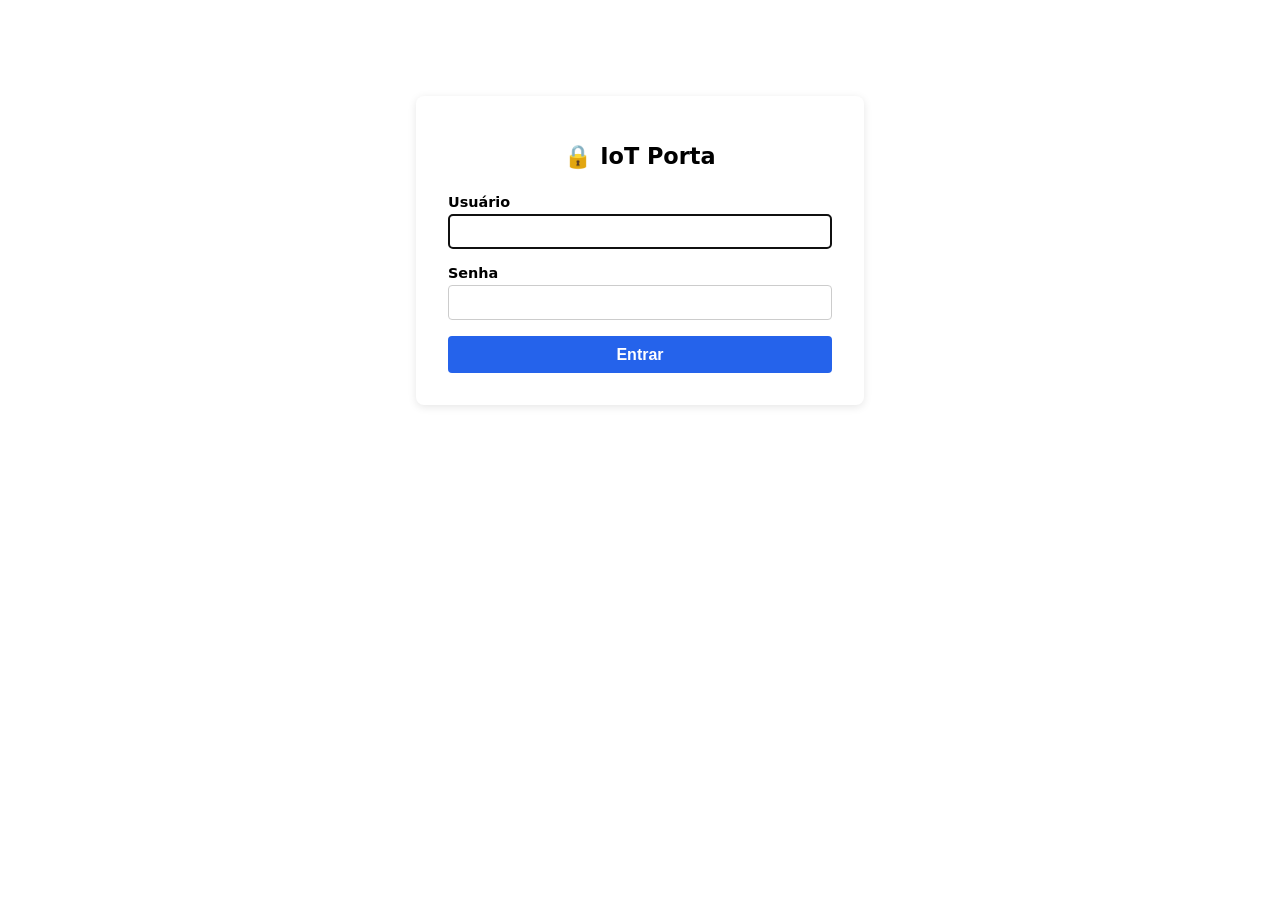
==== web/login.html @ cabcdc29 "Autenticação e proteção de rotas" ====
<!doctype html>
<html lang="pt-BR">
<head>
  <meta charset="utf-8">
  <meta name="viewport" content="width=device-width, initial-scale=1">
  <title>Login — IoT Porta</title>
  <link rel="stylesheet" href="style.css">
  <style>
    .login-container {
      max-width: 24rem;
      margin: 6rem auto;
      padding: 2rem;
      background: #fff;
      border-radius: 8px;
      box-shadow: 0 2px 8px rgba(0,0,0,.1);
    }
    .login-container h1 {
      font-size: 1.4rem;
      margin-bottom: 1.5rem;
      text-align: center;
    }
    .login-container label {
      display: block;
      margin-bottom: .25rem;
      font-weight: 600;
      font-size: .9rem;
    }
    .login-container input {
      width: 100%;
      padding: .5rem;
      margin-bottom: 1rem;
      border: 1px solid #ccc;
      border-radius: 4px;
      font-size: .95rem;
      box-sizing: border-box;
    }
    .login-container button {
      width: 100%;
      padding: .6rem;
      background: #2563eb;
      color: #fff;
      border: none;
      border-radius: 4px;
      font-size: 1rem;
      font-weight: 600;
      cursor: pointer;
    }
    .login-container button:hover { background: #1d4ed8; }
    .error-msg {
      color: #dc2626;
      font-size: .9rem;
      margin-bottom: 1rem;
      text-align: center;
      display: none;
    }
  </style>
</head>
<body>
  <div class="login-container">
    <h1>🔒 IoT Porta</h1>
    <p id="error" class="error-msg"></p>
    <form id="login-form">
      <label for="username">Usuário</label>
      <input type="text" id="username" name="username" required autofocus>
      <label for="password">Senha</label>
      <input type="password" id="password" name="password" required>
      <button type="submit">Entrar</button>
    </form>
  </div>
  <script>
    document.getElementById("login-form").addEventListener("submit", async (e) => {
      e.preventDefault();
      const errEl = document.getElementById("error");
      errEl.style.display = "none";

      const res = await fetch("/api/auth/login", {
        method: "POST",
        headers: { "Content-Type": "application/json" },
        body: JSON.stringify({
          username: document.getElementById("username").value,
          password: document.getElementById("password").value,
        }),
      });

      if (res.ok) {
        window.location.href = "/";
      } else {
        const data = await res.json();
        errEl.textContent = data.error || "Erro ao autenticar";
        errEl.style.display = "block";
      }
    });
  </script>
</body>
</html>
---- web/style.css ----
body {
  font-family: system-ui, sans-serif;
  margin: 2rem auto;
  max-width: 40rem;
  padding: 0 1rem;
}
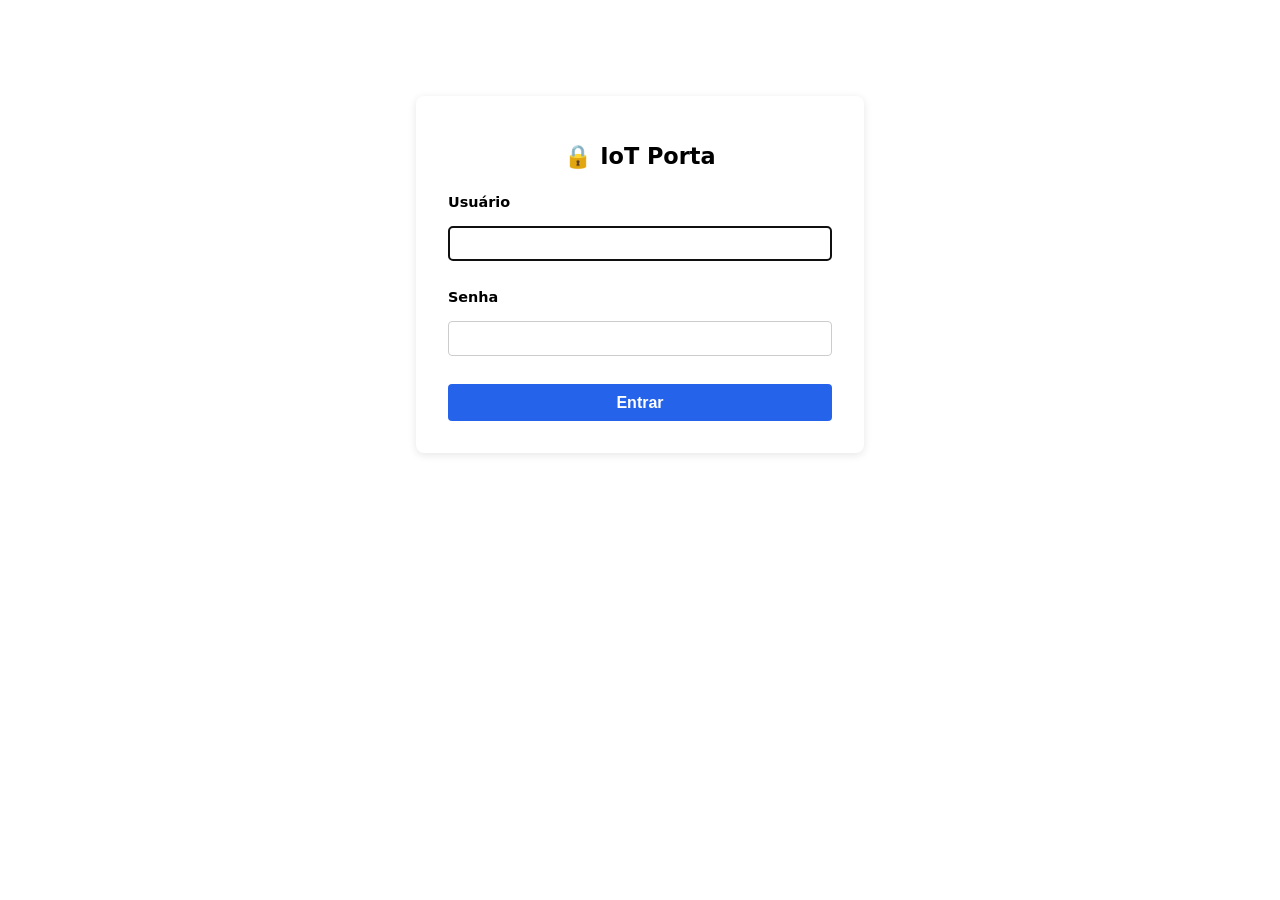
==== commit 307f7d73: "merge: resolve conflitos com main (BAG-52) Mantém o backend de auth da BAG-52 (rotas por blueprint, " ====
--- a/web/login.html
+++ b/web/login.html
@@ -86,7 +86,7 @@
         window.location.href = "/";
       } else {
         const data = await res.json();
-        errEl.textContent = data.error || "Erro ao autenticar";
+        errEl.textContent = res.status === 401 ? "Usuário ou senha inválidos" : data.error || "Erro ao autenticar";
         errEl.style.display = "block";
       }
     });
--- a/web/style.css
+++ b/web/style.css
@@ -1,6 +1,25 @@
 body {
   font-family: system-ui, sans-serif;
   margin: 2rem auto;
-  max-width: 40rem;
+  max-width: 60rem;
   padding: 0 1rem;
 }
+
+header { display: flex; justify-content: space-between; align-items: center; }
+
+form { display: grid; grid-template-columns: repeat(auto-fit, minmax(12rem, 1fr)); gap: .75rem; }
+label { display: flex; flex-direction: column; gap: .25rem; font-size: .9rem; }
+label.check { flex-direction: row; align-items: center; }
+input:not([type="checkbox"]) { padding: .4rem; border: 1px solid #ccc; border-radius: 4px; }
+input.invalid { border-color: #dc2626; outline: 2px solid #fecaca; }
+.actions { grid-column: 1 / -1; display: flex; gap: .5rem; }
+button { padding: .4rem .8rem; cursor: pointer; }
+
+.error { grid-column: 1 / -1; color: #dc2626; margin: 0; }
+
+table { width: 100%; border-collapse: collapse; margin-top: .5rem; }
+th, td { text-align: left; padding: .5rem; border-bottom: 1px solid #eee; }
+td button + button { margin-left: .25rem; }
+.ok { color: #15803d; }
+.denied { color: #dc2626; font-weight: 600; }
+tr.inactive { background: #fef2f2; }
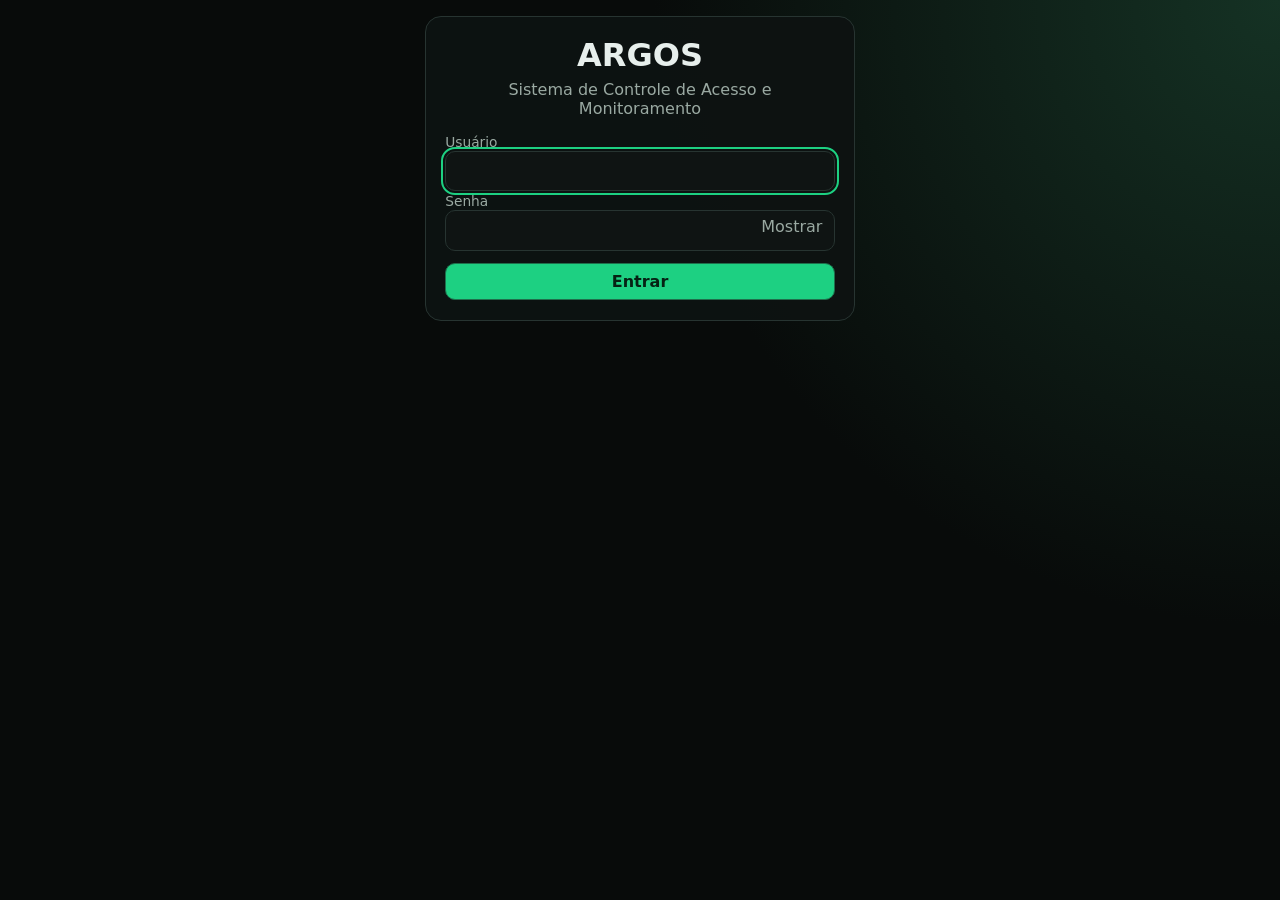
==== commit 5d18d6d9: "feat(Monitoring): integrar login e regras de tela com estados de erro e carregamento" ====
--- a/web/login.html
+++ b/web/login.html
@@ -3,91 +3,83 @@
 <head>
   <meta charset="utf-8">
   <meta name="viewport" content="width=device-width, initial-scale=1">
-  <title>Login — IoT Porta</title>
+  <title>Login — ARGOS</title>
   <link rel="stylesheet" href="style.css">
-  <style>
-    .login-container {
-      max-width: 24rem;
-      margin: 6rem auto;
-      padding: 2rem;
-      background: #fff;
-      border-radius: 8px;
-      box-shadow: 0 2px 8px rgba(0,0,0,.1);
-    }
-    .login-container h1 {
-      font-size: 1.4rem;
-      margin-bottom: 1.5rem;
-      text-align: center;
-    }
-    .login-container label {
-      display: block;
-      margin-bottom: .25rem;
-      font-weight: 600;
-      font-size: .9rem;
-    }
-    .login-container input {
-      width: 100%;
-      padding: .5rem;
-      margin-bottom: 1rem;
-      border: 1px solid #ccc;
-      border-radius: 4px;
-      font-size: .95rem;
-      box-sizing: border-box;
-    }
-    .login-container button {
-      width: 100%;
-      padding: .6rem;
-      background: #2563eb;
-      color: #fff;
-      border: none;
-      border-radius: 4px;
-      font-size: 1rem;
-      font-weight: 600;
-      cursor: pointer;
-    }
-    .login-container button:hover { background: #1d4ed8; }
-    .error-msg {
-      color: #dc2626;
-      font-size: .9rem;
-      margin-bottom: 1rem;
-      text-align: center;
-      display: none;
-    }
-  </style>
 </head>
-<body>
-  <div class="login-container">
-    <h1>🔒 IoT Porta</h1>
-    <p id="error" class="error-msg"></p>
+<body class="login-body">
+  <div class="login-panel">
+    <div class="login-brand">
+      <h1>ARGOS</h1>
+      <p>Sistema de Controle de Acesso e Monitoramento</p>
+    </div>
+    <p id="error" class="feedback error" role="alert" hidden></p>
     <form id="login-form">
       <label for="username">Usuário</label>
       <input type="text" id="username" name="username" required autofocus>
+
       <label for="password">Senha</label>
-      <input type="password" id="password" name="password" required>
-      <button type="submit">Entrar</button>
+      <div class="password-wrap">
+        <input type="password" id="password" name="password" required>
+        <button type="button" id="toggle-password" aria-label="Exibir senha">Mostrar</button>
+      </div>
+
+      <button type="submit" id="btn-login" class="btn" style="width: 100%; margin-top: .8rem;">Entrar</button>
     </form>
   </div>
   <script>
+    const form = document.getElementById("login-form");
+    const errEl = document.getElementById("error");
+    const btnLogin = document.getElementById("btn-login");
+    const passwordInput = document.getElementById("password");
+    const btnToggle = document.getElementById("toggle-password");
+
+    function setError(message) {
+      errEl.textContent = message;
+      errEl.hidden = !message;
+    }
+
+    btnToggle.addEventListener("click", () => {
+      const isHidden = passwordInput.type === "password";
+      passwordInput.type = isHidden ? "text" : "password";
+      btnToggle.textContent = isHidden ? "Ocultar" : "Mostrar";
+      btnToggle.setAttribute("aria-label", isHidden ? "Ocultar senha" : "Exibir senha");
+    });
+
     document.getElementById("login-form").addEventListener("submit", async (e) => {
       e.preventDefault();
-      const errEl = document.getElementById("error");
-      errEl.style.display = "none";
+      setError("");
+      btnLogin.disabled = true;
+      btnLogin.textContent = "Entrando...";
 
-      const res = await fetch("/api/auth/login", {
-        method: "POST",
-        headers: { "Content-Type": "application/json" },
-        body: JSON.stringify({
-          username: document.getElementById("username").value,
-          password: document.getElementById("password").value,
-        }),
-      });
+      try {
+        const res = await fetch("/api/auth/login", {
+          method: "POST",
+          headers: { "Content-Type": "application/json" },
+          body: JSON.stringify({
+            username: document.getElementById("username").value,
+            password: passwordInput.value,
+          }),
+        });
 
-      if (res.ok) {
-        window.location.href = "/";
-      } else {
-        const data = await res.json();
-        errEl.textContent = res.status === 401 ? "Usuário ou senha inválidos" : data.error || "Erro ao autenticar";
-        errEl.style.display = "block";
+        if (res.ok) {
+          window.location.href = "/";
+          return;
+        }
+
+        let data = {};
+        try {
+          data = await res.json();
+        } catch (_ignore) {}
+        if (res.status === 401) {
+          setError("Usuário ou senha inválidos.");
+          return;
+        }
+        setError(data.error || "Falha ao autenticar. Tente novamente.");
+      } catch (_err) {
+        setError("API indisponível no momento. Verifique a conexão e tente novamente.");
+      } finally {
+        btnLogin.disabled = false;
+        btnLogin.textContent = "Entrar";
       }
     });
   </script>
--- a/web/style.css
+++ b/web/style.css
@@ -1,25 +1,550 @@
+:root {
+  --bg: #080b0a;
+  --bg-soft: #101514;
+  --panel: #141b19;
+  --panel-soft: #1a2321;
+  --border: #273431;
+  --text: #e7efec;
+  --muted: #9aa9a2;
+  --green: #1dd082;
+  --green-soft: #123325;
+  --red: #f04444;
+  --orange: #f59e0b;
+  --gray: #5d6b65;
+  --radius: 14px;
+}
+
+* {
+  box-sizing: border-box;
+}
+
+html,
 body {
-  font-family: system-ui, sans-serif;
-  margin: 2rem auto;
-  max-width: 60rem;
-  padding: 0 1rem;
-}
-
-header { display: flex; justify-content: space-between; align-items: center; }
-
-form { display: grid; grid-template-columns: repeat(auto-fit, minmax(12rem, 1fr)); gap: .75rem; }
-label { display: flex; flex-direction: column; gap: .25rem; font-size: .9rem; }
-label.check { flex-direction: row; align-items: center; }
-input:not([type="checkbox"]) { padding: .4rem; border: 1px solid #ccc; border-radius: 4px; }
-input.invalid { border-color: #dc2626; outline: 2px solid #fecaca; }
-.actions { grid-column: 1 / -1; display: flex; gap: .5rem; }
-button { padding: .4rem .8rem; cursor: pointer; }
-
-.error { grid-column: 1 / -1; color: #dc2626; margin: 0; }
-
-table { width: 100%; border-collapse: collapse; margin-top: .5rem; }
-th, td { text-align: left; padding: .5rem; border-bottom: 1px solid #eee; }
-td button + button { margin-left: .25rem; }
-.ok { color: #15803d; }
-.denied { color: #dc2626; font-weight: 600; }
-tr.inactive { background: #fef2f2; }
+  margin: 0;
+  min-height: 100%;
+}
+
+body {
+  font-family: "Segoe UI", system-ui, sans-serif;
+  background: radial-gradient(circle at top right, #153224, var(--bg) 40%);
+  color: var(--text);
+}
+
+a,
+button,
+input,
+select {
+  font: inherit;
+}
+
+input,
+select {
+  width: 100%;
+  background: #0f1413;
+  color: var(--text);
+  border: 1px solid var(--border);
+  border-radius: 10px;
+  padding: 0.6rem 0.7rem;
+}
+
+input:focus,
+select:focus,
+button:focus-visible {
+  outline: 2px solid var(--green);
+  outline-offset: 2px;
+}
+
+input.invalid {
+  border-color: var(--red);
+}
+
+.layout {
+  display: grid;
+  grid-template-columns: 260px 1fr;
+  min-height: 100vh;
+}
+
+.sidebar {
+  background: rgba(13, 19, 18, 0.95);
+  border-right: 1px solid var(--border);
+  padding: 1rem;
+  position: sticky;
+  top: 0;
+  height: 100vh;
+  display: grid;
+  grid-template-rows: auto 1fr auto;
+  gap: 1.25rem;
+}
+
+.brand {
+  display: flex;
+  gap: 0.65rem;
+  align-items: center;
+}
+
+.brand-logo {
+  width: 2.25rem;
+  height: 2.25rem;
+  border-radius: 999px;
+  display: grid;
+  place-items: center;
+  font-weight: 700;
+  background: var(--green-soft);
+  color: var(--green);
+  border: 1px solid #1f6647;
+}
+
+.brand small {
+  color: var(--muted);
+  display: block;
+}
+
+.menu {
+  display: grid;
+  gap: 0.35rem;
+  align-content: start;
+}
+
+.menu-item {
+  border: 1px solid transparent;
+  text-align: left;
+  border-radius: 10px;
+  background: transparent;
+  color: var(--text);
+  padding: 0.55rem 0.7rem;
+  cursor: pointer;
+}
+
+.menu-item:hover {
+  background: #162321;
+}
+
+.menu-item.is-active {
+  background: #1a3128;
+  border-color: #295e47;
+  color: var(--green);
+}
+
+.sidebar-footer {
+  border-top: 1px solid var(--border);
+  padding-top: 0.8rem;
+}
+
+.sidebar-footer p {
+  margin: 0 0 0.45rem;
+  color: var(--muted);
+}
+
+.content {
+  padding: 1.2rem;
+}
+
+.topbar {
+  display: flex;
+  justify-content: space-between;
+  align-items: start;
+  gap: 0.75rem;
+  margin-bottom: 1rem;
+}
+
+.topbar h1 {
+  margin: 0;
+  font-size: 1.45rem;
+}
+
+.muted {
+  margin: 0.25rem 0 0;
+  color: var(--muted);
+  font-size: 0.9rem;
+}
+
+.view {
+  display: none;
+}
+
+.view.is-active {
+  display: grid;
+  gap: 1rem;
+}
+
+.card {
+  background: rgba(20, 27, 25, 0.9);
+  border: 1px solid var(--border);
+  border-radius: var(--radius);
+  padding: 0.9rem;
+}
+
+.card.nested {
+  background: var(--panel-soft);
+}
+
+.card h2,
+.card h3 {
+  margin: 0 0 0.65rem;
+  font-size: 1.02rem;
+}
+
+.cards-grid {
+  display: grid;
+  grid-template-columns: repeat(auto-fill, minmax(180px, 1fr));
+  gap: 0.75rem;
+}
+
+.metric-card strong {
+  font-size: 1.5rem;
+}
+
+.split-grid {
+  display: grid;
+  grid-template-columns: 2fr 1fr;
+  gap: 1rem;
+}
+
+.table-wrap {
+  overflow-x: auto;
+}
+
+table {
+  width: 100%;
+  border-collapse: collapse;
+  min-width: 720px;
+}
+
+th,
+td {
+  border-bottom: 1px solid #21302c;
+  padding: 0.48rem;
+  text-align: left;
+  font-size: 0.88rem;
+}
+
+th {
+  color: var(--muted);
+  font-weight: 600;
+}
+
+.card-title-row,
+.inline-actions {
+  display: flex;
+  flex-wrap: wrap;
+  justify-content: space-between;
+  gap: 0.5rem;
+  align-items: center;
+}
+
+.btn {
+  border: 1px solid #1f6f4c;
+  border-radius: 10px;
+  padding: 0.5rem 0.75rem;
+  cursor: pointer;
+  color: #062214;
+  background: var(--green);
+  font-weight: 600;
+}
+
+.btn:disabled {
+  opacity: 0.6;
+  cursor: wait;
+}
+
+.btn-ghost {
+  background: transparent;
+  color: var(--text);
+  border-color: var(--border);
+}
+
+.btn-ghost:hover {
+  background: #152220;
+}
+
+.status-badge {
+  display: inline-flex;
+  align-items: center;
+  border-radius: 999px;
+  padding: 0.2rem 0.6rem;
+  border: 1px solid transparent;
+  font-size: 0.8rem;
+}
+
+.status-success {
+  background: #123926;
+  border-color: #246747;
+  color: #79f0b7;
+}
+
+.status-error {
+  background: #3b1a1a;
+  border-color: #8f3232;
+  color: #ff8e8e;
+}
+
+.status-warning {
+  background: #3a2b13;
+  border-color: #896320;
+  color: #ffca67;
+}
+
+.status-neutral {
+  background: #1f2523;
+  border-color: #32413d;
+  color: #ced9d5;
+}
+
+.event-badge {
+  border-radius: 999px;
+  padding: 0.2rem 0.52rem;
+  font-size: 0.75rem;
+  border: 1px solid transparent;
+  white-space: nowrap;
+}
+
+.event-entrada {
+  background: #113622;
+  border-color: #226742;
+  color: #71efb2;
+}
+
+.event-saida {
+  background: #182f3a;
+  border-color: #2b637f;
+  color: #81d1ff;
+}
+
+.event-acesso_negado {
+  background: #3a2b13;
+  border-color: #896320;
+  color: #ffca67;
+}
+
+.event-tentativa_invasao {
+  background: #3b1a1a;
+  border-color: #943636;
+  color: #ff9898;
+}
+
+.result-ok {
+  color: #79f0b7;
+}
+
+.result-warn {
+  color: #ffca67;
+}
+
+.result-danger {
+  color: #ff9898;
+}
+
+.form-grid,
+.filters-grid {
+  display: grid;
+  grid-template-columns: repeat(auto-fit, minmax(170px, 1fr));
+  gap: 0.55rem;
+  align-items: end;
+}
+
+label {
+  font-size: 0.86rem;
+  color: var(--muted);
+}
+
+.inline-check {
+  display: inline-flex;
+  align-items: center;
+  gap: 0.5rem;
+}
+
+.inline-check input[type="checkbox"] {
+  width: 1rem;
+  height: 1rem;
+}
+
+.feedback {
+  margin: 0;
+}
+
+.feedback.error {
+  color: #ff8e8e;
+}
+
+.feedback.success {
+  color: #79f0b7;
+}
+
+.chips-row {
+  display: flex;
+  flex-wrap: wrap;
+  gap: 0.45rem;
+}
+
+.chip {
+  border: 1px solid var(--border);
+  background: #111715;
+  padding: 0.32rem 0.55rem;
+  border-radius: 999px;
+  font-size: 0.82rem;
+}
+
+.alerts-list,
+.simple-list,
+.ranking-list {
+  margin: 0;
+  padding-left: 1rem;
+  display: grid;
+  gap: 0.3rem;
+}
+
+.alerts-list li {
+  color: #d4ddd9;
+}
+
+.alerts-list li.alert-high {
+  color: #ff9898;
+}
+
+.alerts-list li.alert-medium {
+  color: #ffca67;
+}
+
+.empty-state {
+  margin: 0.6rem 0;
+  color: var(--muted);
+  font-style: italic;
+}
+
+.pagination {
+  display: flex;
+  justify-content: flex-end;
+  align-items: center;
+  gap: 0.6rem;
+  margin-top: 0.7rem;
+}
+
+.bars-chart {
+  min-height: 170px;
+  display: grid;
+  grid-template-columns: repeat(auto-fit, minmax(28px, 1fr));
+  align-items: end;
+  gap: 0.3rem;
+}
+
+.bar-item {
+  display: grid;
+  gap: 0.2rem;
+  justify-items: center;
+}
+
+.bar-stack {
+  height: 130px;
+  width: 100%;
+  border-radius: 7px;
+  background: #111715;
+  border: 1px solid #25332f;
+  display: grid;
+  align-items: end;
+  overflow: hidden;
+}
+
+.bar-enter {
+  background: #1dd082;
+}
+
+.bar-exit {
+  background: #63b3ff;
+}
+
+.bar-item small {
+  color: var(--muted);
+  font-size: 0.72rem;
+}
+
+.mobile-only {
+  display: none;
+}
+
+body.login-body {
+  display: grid;
+  place-items: center;
+  padding: 1rem;
+}
+
+.login-panel {
+  width: min(430px, 100%);
+  background: rgba(13, 19, 18, 0.94);
+  border: 1px solid var(--border);
+  border-radius: 16px;
+  padding: 1.2rem;
+}
+
+.login-brand {
+  text-align: center;
+  margin-bottom: 0.9rem;
+}
+
+.login-brand h1 {
+  margin: 0;
+}
+
+.login-brand p {
+  margin: 0.35rem 0 0;
+  color: var(--muted);
+}
+
+.password-wrap {
+  position: relative;
+}
+
+.password-wrap button {
+  position: absolute;
+  right: 0.4rem;
+  top: 0.35rem;
+  background: transparent;
+  color: var(--muted);
+  border: 0;
+  cursor: pointer;
+}
+
+@media (max-width: 980px) {
+  .layout {
+    grid-template-columns: 1fr;
+  }
+
+  .sidebar {
+    position: fixed;
+    z-index: 20;
+    transform: translateX(-105%);
+    transition: transform 0.2s ease-in-out;
+    width: min(80vw, 290px);
+  }
+
+  .sidebar.is-open {
+    transform: translateX(0);
+  }
+
+  .mobile-only {
+    display: inline-flex;
+  }
+
+  .split-grid {
+    grid-template-columns: 1fr;
+  }
+}
+
+@media (max-width: 720px) {
+  .content {
+    padding: 0.8rem;
+  }
+
+  .topbar {
+    flex-wrap: wrap;
+  }
+
+  .cards-grid {
+    grid-template-columns: 1fr 1fr;
+  }
+}
+
+@media (max-width: 430px) {
+  .cards-grid {
+    grid-template-columns: 1fr;
+  }
+}
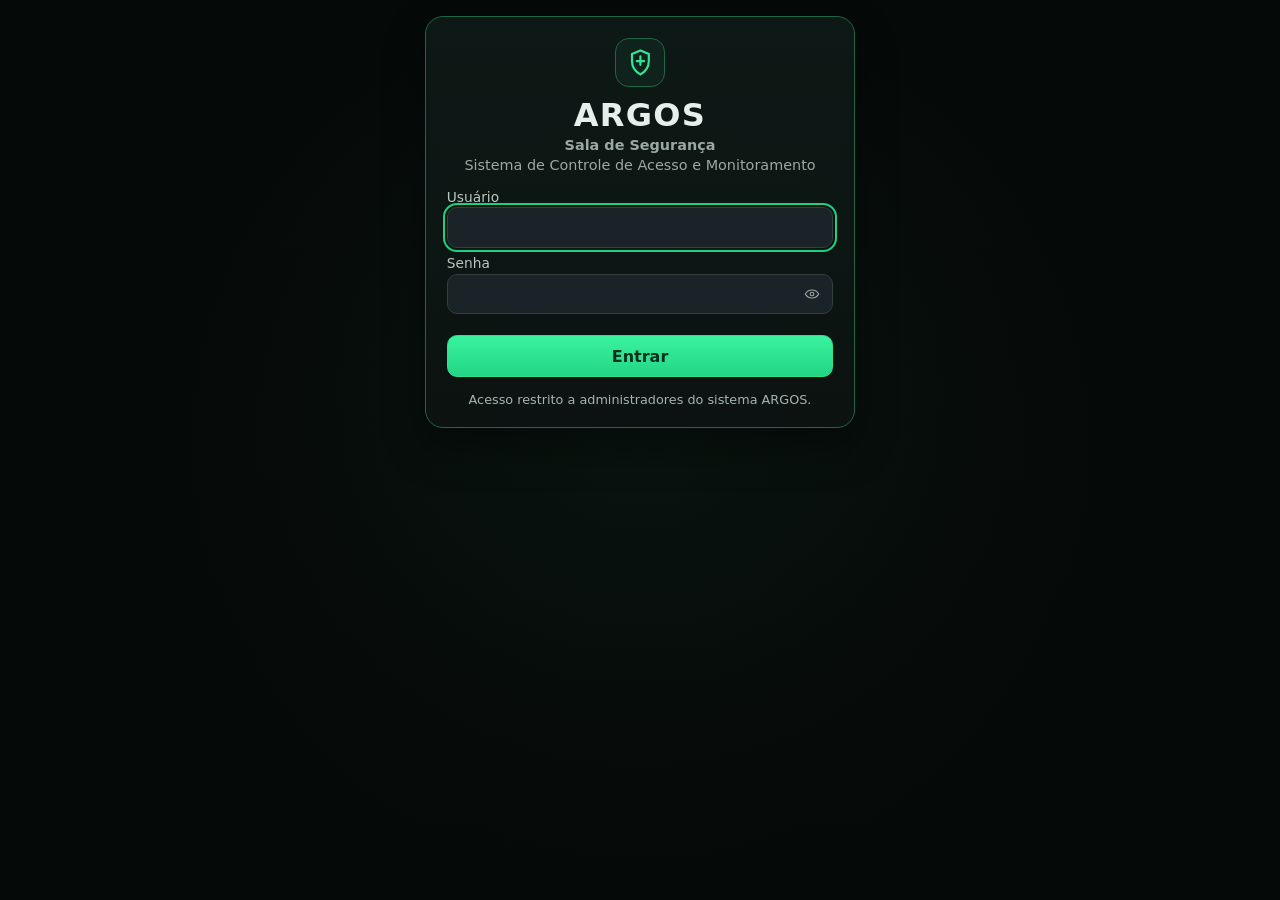
==== commit d1d7eb44: "feat(Web): aprimora login e perfil admin com painel de informações de acesso" ====
--- a/web/login.html
+++ b/web/login.html
@@ -9,21 +9,37 @@
 <body class="login-body">
   <div class="login-panel">
     <div class="login-brand">
+      <div class="login-shield" aria-hidden="true">
+        <svg viewBox="0 0 24 24" fill="none">
+          <path d="M12 2L5 5V11C5 15.5 8 19.7 12 22C16 19.7 19 15.5 19 11V5L12 2Z" stroke="currentColor" stroke-width="1.8"/>
+          <path d="M12 7V14" stroke="currentColor" stroke-width="1.8" stroke-linecap="round"/>
+          <path d="M9 11H15" stroke="currentColor" stroke-width="1.8" stroke-linecap="round"/>
+        </svg>
+      </div>
       <h1>ARGOS</h1>
+      <p class="login-subtitle">Sala de Segurança</p>
       <p>Sistema de Controle de Acesso e Monitoramento</p>
     </div>
     <p id="error" class="feedback error" role="alert" hidden></p>
     <form id="login-form">
-      <label for="username">Usuário</label>
-      <input type="text" id="username" name="username" required autofocus>
-
-      <label for="password">Senha</label>
-      <div class="password-wrap">
-        <input type="password" id="password" name="password" required>
-        <button type="button" id="toggle-password" aria-label="Exibir senha">Mostrar</button>
+      <label class="login-label" for="username">Usuário</label>
+      <div class="input-wrap">
+        <input type="text" id="username" name="username" required autofocus autocomplete="username">
       </div>
 
-      <button type="submit" id="btn-login" class="btn" style="width: 100%; margin-top: .8rem;">Entrar</button>
+      <label class="login-label" for="password">Senha</label>
+      <div class="password-wrap">
+        <input type="password" id="password" name="password" required autocomplete="current-password">
+        <button type="button" id="toggle-password" aria-label="Exibir senha" title="Exibir senha">
+          <svg viewBox="0 0 24 24" fill="none">
+            <path d="M2 12C3.7 8.8 7.2 6 12 6C16.8 6 20.3 8.8 22 12C20.3 15.2 16.8 18 12 18C7.2 18 3.7 15.2 2 12Z" stroke="currentColor" stroke-width="1.7"/>
+            <circle cx="12" cy="12" r="2.7" stroke="currentColor" stroke-width="1.7"/>
+          </svg>
+        </button>
+      </div>
+
+      <button type="submit" id="btn-login" class="btn login-btn">Entrar</button>
+      <p class="login-footnote">Acesso restrito a administradores do sistema ARGOS.</p>
     </form>
   </div>
   <script>
@@ -41,8 +57,9 @@
     btnToggle.addEventListener("click", () => {
       const isHidden = passwordInput.type === "password";
       passwordInput.type = isHidden ? "text" : "password";
-      btnToggle.textContent = isHidden ? "Ocultar" : "Mostrar";
       btnToggle.setAttribute("aria-label", isHidden ? "Ocultar senha" : "Exibir senha");
+      btnToggle.setAttribute("title", isHidden ? "Ocultar senha" : "Exibir senha");
+      btnToggle.classList.toggle("is-open", isHidden);
     });
 
     document.getElementById("login-form").addEventListener("submit", async (e) => {
@@ -62,6 +79,8 @@
         });
 
         if (res.ok) {
+          const payload = await res.json().catch(() => ({}));
+          if (payload?.username) sessionStorage.setItem("argosAdminUsername", payload.username);
           window.location.href = "/";
           return;
         }
--- a/web/style.css
+++ b/web/style.css
@@ -62,6 +62,7 @@
   display: grid;
   grid-template-columns: 260px 1fr;
   min-height: 100vh;
+  min-width: 0;
 }
 
 .sidebar {
@@ -74,6 +75,7 @@
   display: grid;
   grid-template-rows: auto 1fr auto;
   gap: 1.25rem;
+  overflow-y: auto;
 }
 
 .brand {
@@ -85,13 +87,17 @@
 .brand-logo {
   width: 2.25rem;
   height: 2.25rem;
-  border-radius: 999px;
+  border-radius: 10px;
   display: grid;
   place-items: center;
-  font-weight: 700;
   background: var(--green-soft);
   color: var(--green);
   border: 1px solid #1f6647;
+}
+
+.brand-logo svg {
+  width: 1.35rem;
+  height: 1.35rem;
 }
 
 .brand small {
@@ -130,13 +136,74 @@
   padding-top: 0.8rem;
 }
 
-.sidebar-footer p {
-  margin: 0 0 0.45rem;
-  color: var(--muted);
+.session-card {
+  display: flex;
+  align-items: center;
+  gap: 0.55rem;
+  margin-bottom: 0.65rem;
+  width: 100%;
+}
+
+.session-trigger {
+  background: transparent;
+  border: 1px solid transparent;
+  padding: 0.2rem;
+  border-radius: 10px;
+  cursor: pointer;
+  color: inherit;
+  text-align: left;
+}
+
+.session-trigger:hover {
+  background: #162321;
+  border-color: #2a3b36;
+}
+
+.session-avatar {
+  width: 1.9rem;
+  height: 1.9rem;
+  border-radius: 999px;
+  background: #1a2321;
+  border: 1px solid #32413d;
+  color: #c8d3cf;
+  display: grid;
+  place-items: center;
+}
+
+.session-avatar svg {
+  width: 1.2rem;
+  height: 1.2rem;
+}
+
+.session-meta p {
+  margin: 0;
+  font-size: 0.84rem;
+  font-weight: 600;
+  color: #dce7e3;
+}
+
+.session-meta small {
+  color: var(--muted);
+  font-size: 0.74rem;
+}
+
+.session-popover {
+  border: 1px solid #2a3b36;
+  background: #151e1c;
+  border-radius: 10px;
+  padding: 0.55rem;
+  margin: 0 0 0.65rem;
+}
+
+.session-popover p {
+  margin: 0.35rem 0;
+  color: #ccdad5;
+  font-size: 0.76rem;
 }
 
 .content {
   padding: 1.2rem;
+  min-width: 0;
 }
 
 .topbar {
@@ -160,11 +227,13 @@
 
 .view {
   display: none;
+  min-width: 0;
 }
 
 .view.is-active {
   display: grid;
   gap: 1rem;
+  min-width: 0;
 }
 
 .card {
@@ -172,6 +241,7 @@
   border: 1px solid var(--border);
   border-radius: var(--radius);
   padding: 0.9rem;
+  min-width: 0;
 }
 
 .card.nested {
@@ -202,6 +272,7 @@
 
 .table-wrap {
   overflow-x: auto;
+  max-width: 100%;
 }
 
 table {
@@ -465,28 +536,92 @@
   display: grid;
   place-items: center;
   padding: 1rem;
+  background:
+    linear-gradient(rgba(5, 9, 8, 0.62), rgba(5, 9, 8, 0.88)),
+    radial-gradient(circle at center, #153224, #070a09 58%);
 }
 
 .login-panel {
   width: min(430px, 100%);
-  background: rgba(13, 19, 18, 0.94);
-  border: 1px solid var(--border);
-  border-radius: 16px;
-  padding: 1.2rem;
+  background: linear-gradient(180deg, rgba(14, 26, 23, 0.96), rgba(12, 18, 17, 0.96));
+  border: 1px solid #1f6647;
+  border-radius: 18px;
+  padding: 1.3rem;
+  box-shadow: 0 20px 40px rgba(0, 0, 0, 0.35);
 }
 
 .login-brand {
   text-align: center;
-  margin-bottom: 0.9rem;
+  margin-bottom: 1rem;
+}
+
+.login-shield {
+  width: 3.1rem;
+  height: 3.1rem;
+  border-radius: 14px;
+  margin: 0 auto 0.55rem;
+  border: 1px solid #1f6647;
+  color: #33e596;
+  display: grid;
+  place-items: center;
+  background: rgba(18, 48, 36, 0.45);
+}
+
+.login-shield svg {
+  width: 1.8rem;
+  height: 1.8rem;
 }
 
 .login-brand h1 {
   margin: 0;
+  letter-spacing: 0.04em;
+}
+
+.login-subtitle {
+  color: #d8e4e0;
+  margin: 0.35rem 0 0.1rem;
+  font-size: 0.95rem;
+  font-weight: 600;
 }
 
 .login-brand p {
-  margin: 0.35rem 0 0;
-  color: var(--muted);
+  margin: 0.2rem 0 0;
+  color: var(--muted);
+  font-size: 0.9rem;
+}
+
+.login-label {
+  margin: 0.18rem 0;
+  display: block;
+  color: #b8c8c2;
+}
+
+.input-wrap,
+.password-wrap {
+  margin-bottom: 0.45rem;
+}
+
+.login-panel input {
+  background: #1a2327;
+  border-color: #32413d;
+  padding-left: 0.8rem;
+}
+
+.login-btn {
+  width: 100%;
+  margin-top: 0.9rem;
+  padding: 0.65rem 0.8rem;
+  background: linear-gradient(180deg, #3af39f, #22d584);
+  border-color: #2de18e;
+  color: #05311d;
+  font-size: 1rem;
+}
+
+.login-footnote {
+  text-align: center;
+  font-size: 0.8rem;
+  color: #a4b5ae;
+  margin: 0.9rem 0 0;
 }
 
 .password-wrap {
@@ -495,12 +630,30 @@
 
 .password-wrap button {
   position: absolute;
-  right: 0.4rem;
-  top: 0.35rem;
+  right: 0.3rem;
+  top: 0.26rem;
+  width: 2rem;
+  height: 2rem;
+  display: grid;
+  place-items: center;
   background: transparent;
   color: var(--muted);
   border: 0;
+  border-radius: 8px;
   cursor: pointer;
+}
+
+.password-wrap button:hover {
+  background: rgba(255, 255, 255, 0.04);
+}
+
+.password-wrap button svg {
+  width: 1rem;
+  height: 1rem;
+}
+
+.password-wrap button.is-open {
+  color: #d7e5df;
 }
 
 @media (max-width: 980px) {
